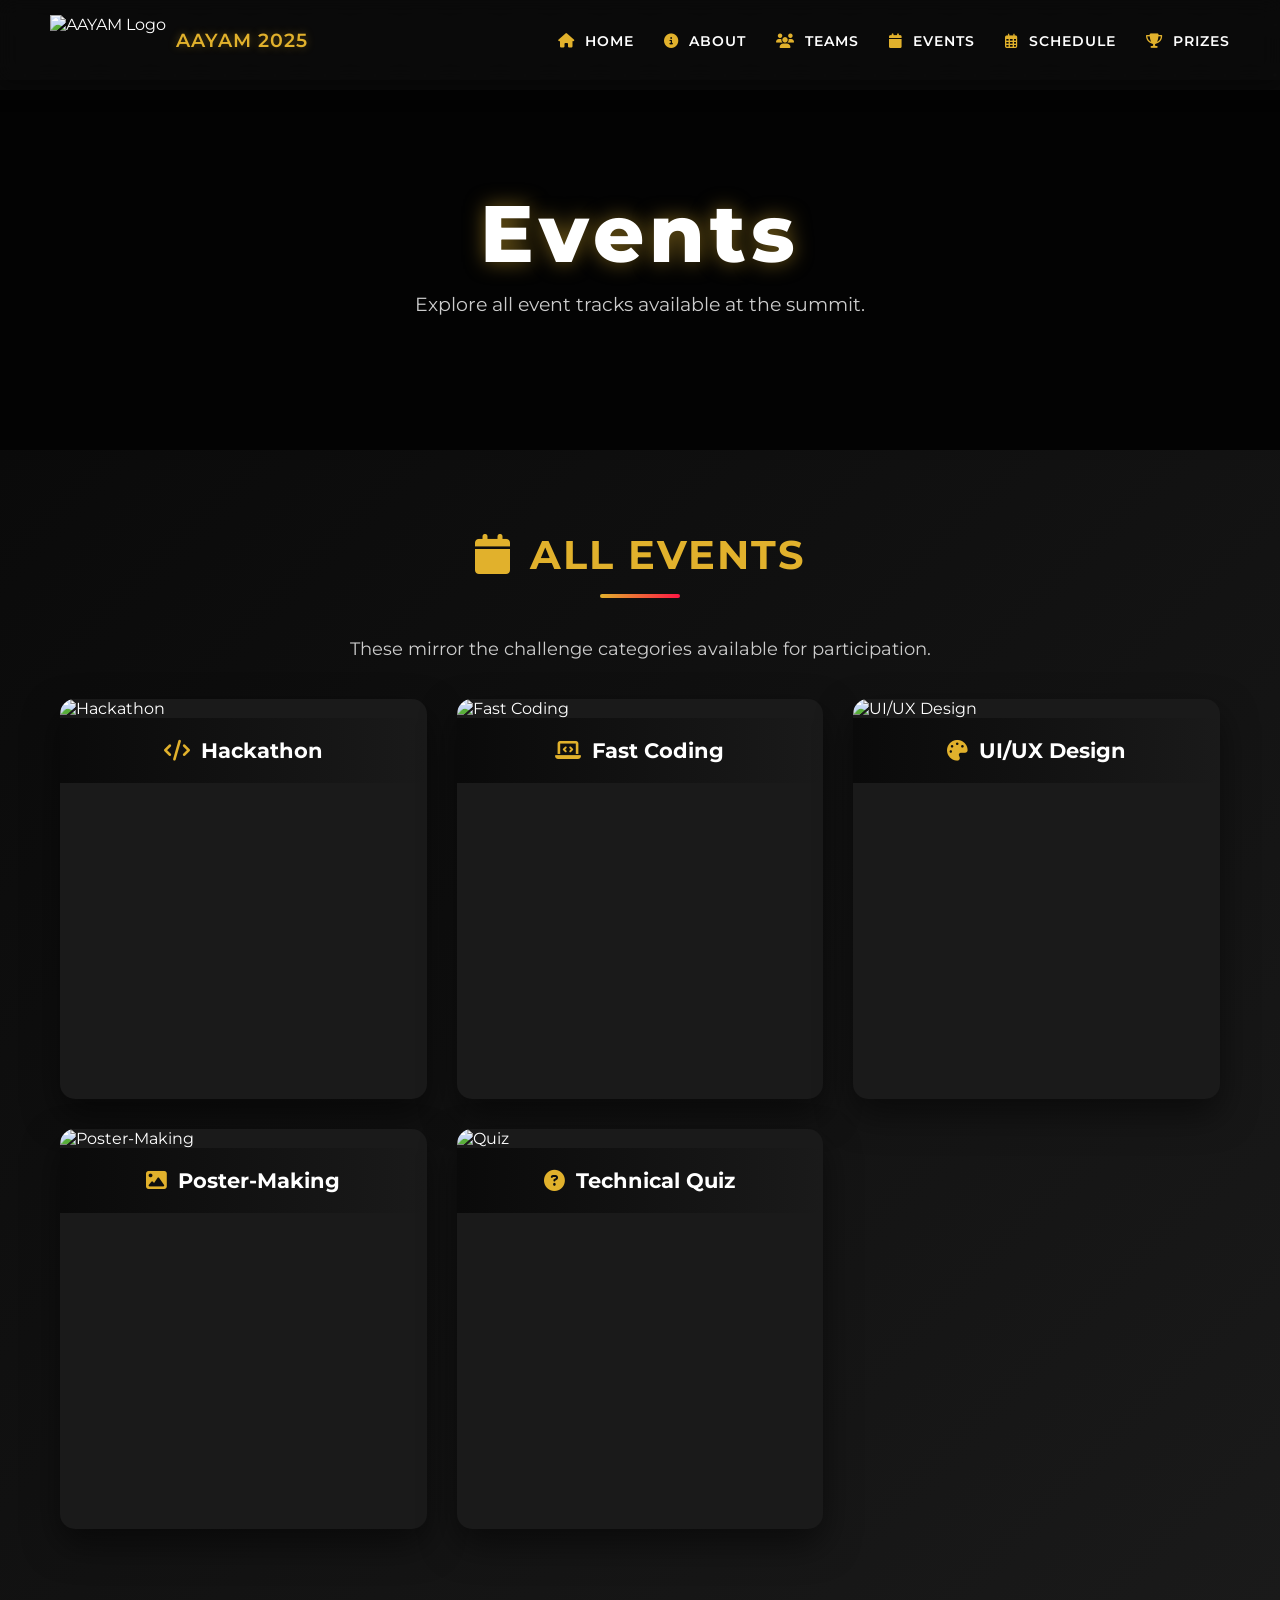
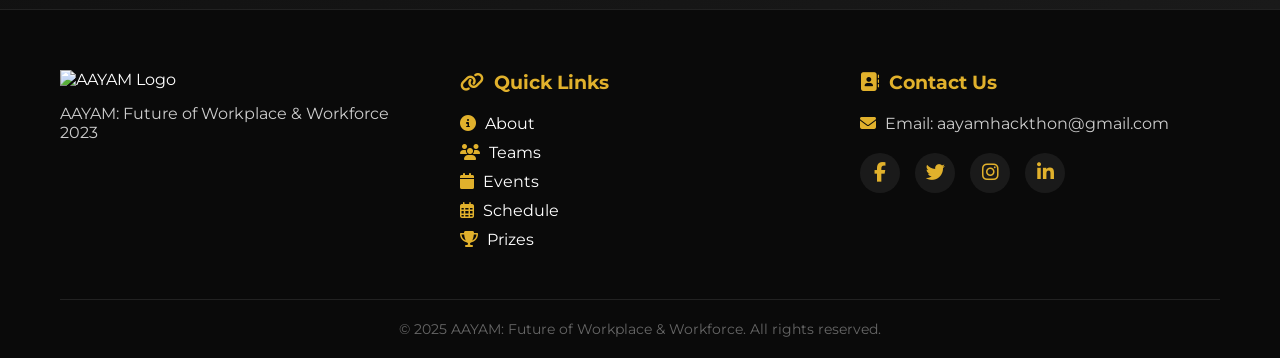
==== events.html @ 61ca7a8e "done" ====
<!DOCTYPE html>
<html lang="en">
<head>
    <meta charset="UTF-8">
    <meta name="viewport" content="width=device-width, initial-scale=1.0">
    <title>Events – AAYAM</title>
    <link rel="stylesheet" href="styles.css">
    <link href="https://fonts.googleapis.com/css2?family=Montserrat:wght@400;700&display=swap" rel="stylesheet">
    <link rel="stylesheet" href="https://cdnjs.cloudflare.com/ajax/libs/font-awesome/6.4.0/css/all.min.css">
    <link rel="icon" type="image/png" href="https://ik.imagekit.io/prem2727/Logo_for_AAYAM_2025_Event-removebg-preview%20(1).png?updatedAt=1755794560221">
</head>
  <body>
    <div class="stars"></div>
    <div class="twinkling"></div>

    <header>
        <div class="logo">
            <img src="https://ik.imagekit.io/prem2727/Logo_for_AAYAM_2025_Event-removebg-preview%20(1).png?updatedAt=1755794560221" alt="AAYAM Logo">
            <span class="logo-text">AAYAM 2025</span>
        </div>
        <button class="nav-toggle" aria-label="Toggle navigation" aria-expanded="false"><i class="fas fa-bars"></i></button>
        <nav>
            <ul>
                <li><a href="index.html"><i class="fas fa-home"></i> Home</a></li>
                <li><a href="index.html#about"><i class="fas fa-info-circle"></i> About</a></li>
                <li><a href="index.html#teams"><i class="fas fa-users"></i> Teams</a></li>
                <li><a href="events.html"><i class="fas fa-calendar"></i> Events</a></li>
                <li><a href="index.html#schedule"><i class="far fa-calendar-alt"></i> Schedule</a></li>
                <li><a href="index.html#prizes"><i class="fas fa-trophy"></i> Prizes</a></li>
                
            </ul>
        </nav>
    </header>

    <section class="hero" style="height: 40vh; margin-top: 90px;">
        <div class="hero-content">
            <h1>Events</h1>
            <p>Explore all event tracks available at the summit.</p>
        </div>
    </section>

    <section class="events">
        <div class="container">
            <h2><i class="fas fa-calendar"></i> All Events</h2>
            <p class="section-desc">These mirror the challenge categories available for participation.</p>
            <div class="team-cards">
                <div class="team-card">
                    <div class="card-inner">
                        <div class="card-front">
                            <img src="https://ik.imagekit.io/prem2727/hackthon.jpeg?updatedAt=1755790237910" alt="Hackathon">
                            <h3><i class="fas fa-code"></i> Hackathon</h3>
                        </div>
                        <div class="card-back">
                            <h3><i class="fas fa-code"></i> Hackathon</h3>
                            <p>Collaborate in teams to build innovative solutions for workplace challenges.</p>
                            <p><strong>Focus:</strong> Problem Solving, Teamwork, Innovation</p>
                            <a href="hackathon.html" class="card-btn" target="_blank" rel="noopener"><i class="fas fa-arrow-right"></i> View Details</a>
                        </div>
                    </div>
                </div>
                <div class="team-card">
                    <div class="card-inner">
                        <div class="card-front">
                            <img src="https://ik.imagekit.io/prem2727/fastcoding.jpeg?updatedAt=1755790237950" alt="Fast Coding">
                            <h3><i class="fas fa-laptop-code"></i> Fast Coding</h3>
                        </div>
                        <div class="card-back">
                            <h3><i class="fas fa-laptop-code"></i> Fast Coding</h3>
                            <p>Test your coding speed and efficiency in timed programming challenges.</p>
                            <p><strong>Focus:</strong> Speed Programming, Efficiency, Problem Solving</p>
                            <a href="fast-coding.html" class="card-btn" target="_blank" rel="noopener"><i class="fas fa-arrow-right"></i> View Details</a>
                        </div>
                    </div>
                </div>
                <div class="team-card">
                    <div class="card-inner">
                        <div class="card-front">
                            <img src="https://ik.imagekit.io/prem2727/uiux.jpeg?updatedAt=1755790237814" alt="UI/UX Design">
                            <h3><i class="fas fa-palette"></i> UI/UX Design</h3>
                        </div>
                        <div class="card-back">
                            <h3><i class="fas fa-palette"></i> UI/UX Design</h3>
                            <p>Create intuitive and engaging user interfaces and experiences for modern applications.</p>
                            <p><strong>Focus:</strong> User Experience, Interface Design, Accessibility</p>
                            <a href="ui-ux-design.html" class="card-btn" target="_blank" rel="noopener"><i class="fas fa-arrow-right"></i> View Details</a>
                        </div>
                    </div>
                </div>
                <div class="team-card">
                    <div class="card-inner">
                        <div class="card-front">
                            <img src="https://ik.imagekit.io/prem2727/poster.jpeg?updatedAt=1755790237946" alt="Poster-Making">
                            <h3><i class="fas fa-image"></i> Poster-Making</h3>
                        </div>
                        <div class="card-back">
                            <h3><i class="fas fa-image"></i> Poster-Making</h3>
                            <p>Design compelling visual posters that communicate ideas effectively.</p>
                            <p><strong>Focus:</strong> Visual Design, Communication, Creativity</p>
                            <a href="poster-making.html" class="card-btn" target="_blank" rel="noopener"><i class="fas fa-arrow-right"></i> View Details</a>
                        </div>
                    </div>
                </div>
                <div class="team-card">
                    <div class="card-inner">
                        <div class="card-front">
                            <img src="https://ik.imagekit.io/prem2727/tq.jpeg?updatedAt=1755790237934" alt="Quiz">
                            <h3><i class="fas fa-question-circle"></i> Technical Quiz</h3>
                        </div>
                        <div class="card-back">
                            <h3><i class="fas fa-question-circle"></i> Technical Quiz</h3>
                            <p>Test your knowledge about technology, workplace trends, and innovation.</p>
                            <p><strong>Focus:</strong> Knowledge Testing, Quick Thinking, Competition</p>
                            <a href="tech-quiz.html" class="card-btn" target="_blank" rel="noopener"><i class="fas fa-arrow-right"></i> View Details</a>
                        </div>
                    </div>
                </div>
            </div>
        </div>
    </section>

    <footer>
        <div class="container">
            <div class="footer-content">
                <div class="footer-logo">
                    <img src="https://ik.imagekit.io/prem2727/Gemini_Generated_Image_fqovq0fqovq0fqov.png?updatedAt=1755537697937" alt="AAYAM Logo">
                    <p>AAYAM: Future of Workplace & Workforce 2023</p>
                </div>
                <div class="footer-links">
                    <h3><i class="fas fa-link"></i> Quick Links</h3>
                    <ul>
                        <li><a href="index.html#about"><i class="fas fa-info-circle"></i> About</a></li>
                        <li><a href="index.html#teams"><i class="fas fa-users"></i> Teams</a></li>
                        <li><a href="events.html"><i class="fas fa-calendar"></i> Events</a></li>
                        <li><a href="index.html#schedule"><i class="far fa-calendar-alt"></i> Schedule</a></li>
                        <li><a href="index.html#prizes"><i class="fas fa-trophy"></i> Prizes</a></li>
                        
                    </ul>
                </div>
                <div class="footer-contact">
                    <h3><i class="fas fa-address-book"></i> Contact Us</h3>
                    <p><i class="fas fa-envelope"></i> Email: aayamhackthon@gmail.com</p>
                    
                    <div class="social-icons">
                        <a href="#" class="social-icon"><i class="fab fa-facebook-f"></i></a>
                        <a href="#" class="social-icon"><i class="fab fa-twitter"></i></a>
                        <a href="#" class="social-icon"><i class="fab fa-instagram"></i></a>
                        <a href="#" class="social-icon"><i class="fab fa-linkedin-in"></i></a>
                    </div>
                </div>
            </div>
            <div class="footer-bottom">
                <p>&copy; 2025 AAYAM: Future of Workplace & Workforce. All rights reserved.</p>
            </div>
        </div>
    </footer>

    <script src="script.js"></script>
</body>
</html>
---- styles.css ----
/* Global Styles */
* {
    margin: 0;
    padding: 0;
    box-sizing: border-box;
}

body {
    font-family: 'Montserrat', sans-serif;
    color: #fff;
    background-color: #0a0a0a;
    overflow-x: hidden;
}

.container {
    max-width: 1200px;
    margin: 0 auto;
    padding: 0 20px;
}

a {
    text-decoration: none;
    color: #fff;
    transition: all 0.3s ease;
}

ul {
    list-style: none;
}

img {
    max-width: 100%;
}

section {
    padding: 80px 0;
}

h2 {
    font-size: 2.5rem;
    text-align: center;
    margin-bottom: 40px;
    color: #e1b12c;
    text-transform: uppercase;
    letter-spacing: 2px;
    position: relative;
}

h2:after {
    content: '';
    display: block;
    width: 80px;
    height: 4px;
    background: linear-gradient(90deg, #e1b12c, #ff1744);
    margin: 15px auto 0;
    border-radius: 2px;
}

.section-desc {
    text-align: center;
    max-width: 800px;
    margin: 0 auto 40px;
    font-size: 1.1rem;
    color: #ccc;
}

/* Space Background */
.stars, .twinkling {
    position: fixed;
    top: 0;
    left: 0;
    width: 100%;
    height: 100%;
    display: block;
}

.stars {
    background: #0a0a0a url('https://ik.imagekit.io/prem2727/stars.jpg?updatedAt=1755526244674') repeat top center;
    z-index: -2;
}

.twinkling {
    position: absolute;
    top: 0;
    left: 0;
    width: 100%;
    height: 100%;
    z-index: -1;
    background: transparent;
    overflow: hidden;
}

.twinkling:after {
    content: '';
    position: absolute;
    top: 0;
    left: 0;
    width: 100%;
    height: 100%;
    background-image: radial-gradient(white, rgba(255,255,255,.2) 2px, transparent 5px);
    background-size: 50px 50px;
    animation: move-twink-back 200s linear infinite;
    opacity: 0.3;
}

@keyframes move-twink-back {
    from {background-position: 0 0;}
    to {background-position: 10000px 5000px;}
}

/* Header */
header {
    position: fixed;
    top: 0;
    left: 0;
    width: 100%;
    padding: 20px 0;
    z-index: 1000;
    background: rgba(10, 10, 10, 0.9);
    backdrop-filter: blur(10px);
    box-shadow: 0 2px 20px rgba(0, 0, 0, 0.5);
    display: flex;
    justify-content: space-between;
    align-items: center;
    padding: 15px 50px;
}

/* Icon styling */
i.fas, i.far, i.fab {
    margin-right: 5px;
    color: #e1b12c;
}

.logo {
    display: flex;
    align-items: center;
}

.logo img {
    height: 50px;
}

.logo-text {
    font-size: 1.2rem;
    font-weight: 600;
    color: #e1b12c;
    text-transform: uppercase;
    letter-spacing: 1px;
    text-shadow: 0 0 8px rgba(225, 177, 44, 0.4);
    margin-left: 10px;
}

nav ul {
    display: flex;
}

nav ul li {
    margin-left: 30px;
}

/* Mobile nav toggle */
.nav-toggle {
    display: none;
    background: none;
    border: none;
    color: #e1b12c;
    font-size: 1.6rem;
    cursor: pointer;
}

nav ul li a {
    font-weight: 600;
    font-size: 0.9rem;
    text-transform: uppercase;
    letter-spacing: 1px;
    padding: 8px 0;
    position: relative;
}

nav ul li a:before {
    content: '';
    position: absolute;
    bottom: 0;
    left: 0;
    width: 0;
    height: 2px;
    background: linear-gradient(90deg, #e1b12c, #ff1744);
    transition: width 0.3s ease;
}

nav ul li a:hover:before {
    width: 100%;
}

.register-btn {
    background: linear-gradient(90deg, #e1b12c, #ff1744);
    padding: 10px 20px !important;
    border-radius: 30px;
    box-shadow: 0 5px 15px rgba(225, 177, 44, 0.3);
}

.register-btn:hover {
    transform: translateY(-3px);
    box-shadow: 0 8px 20px rgba(225, 177, 44, 0.4);
}

.register-btn:before {
    display: none;
}

/* Hero Section */
.hero {
    height: 100vh;
    display: flex;
    align-items: center;
    justify-content: center;
    text-align: center;
    position: relative;
    overflow: hidden;
    background: url('https://ik.imagekit.io/prem2727/stars.jpg?updatedAt=1755526244674') no-repeat center center/cover;
    background-color: #0a0a0a; /* Fallback color if image fails to load */
}

.hero:before {
    content: '';
    position: absolute;
    top: 0;
    left: 0;
    width: 100%;
    height: 100%;
    background: rgba(0, 0, 0, 0.7);
}

.hero-content {
    position: relative;
    z-index: 1;
    max-width: 800px;
    padding: 0 20px;
}

.hero h1 {
    font-size: 5rem;
    font-weight: 800;
    letter-spacing: 5px;
    margin-bottom: 10px;
    text-shadow: 0 0 20px rgba(225, 177, 44, 0.5);
}

.hero h1 span {
    color: #e1b12c;
}

.hero h2 {
    font-size: 2rem;
    margin-bottom: 30px;
    color: #fff;
    letter-spacing: 10px;
}

.hero h2:after {
    display: none;
}

.hero p {
    font-size: 1.2rem;
    margin-bottom: 40px;
    color: #ccc;
}

/* Hero animations */
.hero .hero-content > * {
    opacity: 0;
    will-change: transform, opacity;
}

.hero .hero-content h1 {
    animation: fadeInDown 0.9s ease-out 0s forwards;
}

.hero .hero-content h2 {
    animation: fadeInUp 0.9s ease-out 0.2s forwards;
}

.hero .hero-content p {
    animation: fadeInUp 0.9s ease-out 0.4s forwards;
}

.hero .cta-button {
    animation: popIn 0.8s ease-out 0.6s both;
}

@keyframes fadeInDown {
    from { transform: translateY(-20px); opacity: 0; }
    to { transform: translateY(0); opacity: 1; }
}

@keyframes fadeInUp {
    from { transform: translateY(20px); opacity: 0; }
    to { transform: translateY(0); opacity: 1; }
}

@keyframes popIn {
    0% { transform: scale(0.95); opacity: 0; }
    60% { transform: scale(1.02); opacity: 1; }
    100% { transform: scale(1); }
}

/* Shimmer effect for highlighted text in hero title */
.hero h1 span {
    background: linear-gradient(90deg, #e1b12c, #ff1744, #e1b12c);
    -webkit-background-clip: text;
    background-clip: text;
    color: transparent;
    background-size: 200% auto;
    animation: shimmer 3s linear infinite;
}

@keyframes shimmer {
    0% { background-position: 0% 50%; }
    100% { background-position: 200% 50%; }
}

.cta-button {
    display: inline-block;
    background: linear-gradient(90deg, #e1b12c, #ff1744);
    color: #fff;
    padding: 15px 40px;
    border-radius: 50px;
    font-size: 1.1rem;
    font-weight: 600;
    text-transform: uppercase;
    letter-spacing: 2px;
    box-shadow: 0 10px 30px rgba(225, 177, 44, 0.3);
    transition: all 0.3s ease;
}

/* Ensure hero CTA is visible even if other elements animate */
.hero .hero-content .cta-button { opacity: 1 !important; }

.cta-button:hover {
    transform: translateY(-5px);
    box-shadow: 0 15px 40px rgba(225, 177, 44, 0.4);
}

/* About Section */
.about {
    background: linear-gradient(135deg, #0a0a0a 0%, #1a1a1a 100%);
}

.about-content {
    display: flex;
    align-items: center;
    gap: 50px;
}

.about-text {
    flex: 1;
}

.about-text p {
    margin-bottom: 20px;
    line-height: 1.8;
    color: #ccc;
    font-size: 1.1rem;
}

.about-image {
    flex: 1;
    border-radius: 10px;
    overflow: hidden;
    box-shadow: 0 20px 40px rgba(0, 0, 0, 0.4);
    transform: perspective(1000px) rotateY(-5deg);
    transition: all 0.5s ease;
}

.about-image:hover {
    transform: perspective(1000px) rotateY(0);
}

/* Teams Section */
.teams {
    background: url('') fixed center/cover;
    position: relative;
}

.events {
    background: linear-gradient(135deg, #0a0a0a 0%, #1a1a1a 100%);
}

.teams:before {
    content: '';
    position: absolute;
    top: 0;
    left: 0;
    width: 100%;
    height: 100%;
    background: rgba(0, 0, 0, 0.8);
}

.teams .container {
    position: relative;
    z-index: 1;
}

.team-cards {
    display: grid;
    grid-template-columns: repeat(auto-fill, minmax(300px, 1fr));
    gap: 30px;
}

.team-card {
    perspective: 1500px;
    height: 400px;
}

.card-inner {
    position: relative;
    width: 100%;
    height: 100%;
    transition: transform 0.8s;
    transform-style: preserve-3d;
}

.team-card:hover .card-inner {
    transform: rotateY(180deg);
}

.card-front, .card-back {
    position: absolute;
    width: 100%;
    height: 100%;
    backface-visibility: hidden;
    border-radius: 15px;
    overflow: hidden;
    box-shadow: 0 15px 35px rgba(0, 0, 0, 0.5);
}

.card-front {
    background: #1a1a1a;
}

.card-front img {
    width: 100%;
    height: 80%;
    object-fit: cover;
}

.card-front h3 {
    padding: 20px;
    text-align: center;
    font-size: 1.3rem;
    background: linear-gradient(90deg, #0a0a0a, #1a1a1a);
}

.card-back {
    background: linear-gradient(135deg, #1a1a1a, #0a0a0a);
    transform: rotateY(180deg);
    padding: 30px;
    display: flex;
    flex-direction: column;
    justify-content: center;
}

/* Tap-to-flip support */
.card-inner.is-flipped {
    transform: rotateY(180deg);
}

.card-back h3 {
    font-size: 1.5rem;
    margin-bottom: 20px;
    color: #e1b12c;
}

.card-back p {
    margin-bottom: 15px;
    line-height: 1.6;
}

.card-back p strong {
    color: #e1b12c;
}

/* Schedule Section */
.schedule {
    background: linear-gradient(135deg, #0a0a0a 0%, #1a1a1a 100%);
}

.timeline {
    position: relative;
    max-width: 800px;
    margin: 0 auto;
}

.timeline:before {
    content: '';
    position: absolute;
    top: 0;
    left: 50%;
    transform: translateX(-50%);
    width: 4px;
    height: 100%;
    background: linear-gradient(to bottom, #e1b12c, #ff1744);
    border-radius: 2px;
}

.timeline-item {
    position: relative;
    margin-bottom: 50px;
}

.timeline-dot {
    position: absolute;
    left: 50%;
    top: 0;
    transform: translateX(-50%);
    width: 20px;
    height: 20px;
    border-radius: 50%;
    background: #e1b12c;
    box-shadow: 0 0 10px rgba(225, 177, 44, 0.5);
    z-index: 1;
}

.timeline-content {
    background: rgba(26, 26, 26, 0.8);
    border-radius: 10px;
    padding: 30px;
    width: calc(50% - 50px);
    box-shadow: 0 10px 30px rgba(0, 0, 0, 0.3);
    position: relative;
}

.timeline-item:nth-child(odd) .timeline-content {
    margin-left: auto;
}

.timeline-item:nth-child(even) .timeline-content:before {
    content: '';
    position: absolute;
    top: 20px;
    right: -15px;
    width: 0;
    height: 0;
    border-top: 15px solid transparent;
    border-bottom: 15px solid transparent;
    border-left: 15px solid rgba(26, 26, 26, 0.8);
}

.timeline-item:nth-child(odd) .timeline-content:before {
    content: '';
    position: absolute;
    top: 20px;
    left: -15px;
    width: 0;
    height: 0;
    border-top: 15px solid transparent;
    border-bottom: 15px solid transparent;
    border-right: 15px solid rgba(26, 26, 26, 0.8);
}

.timeline-content h3 {
    font-size: 1.5rem;
    margin-bottom: 20px;
    color: #e1b12c;
}

.timeline-content ul li {
    margin-bottom: 10px;
    display: flex;
    align-items: center;
}

.timeline-content ul li span {
    font-weight: 600;
    color: #e1b12c;
    margin-right: 10px;
    min-width: 80px;
}

/* Prizes Section */
.prizes {
    background: url('') fixed center/cover;
    position: relative;
}

.prizes:before {
    content: '';
    position: absolute;
    top: 0;
    left: 0;
    width: 100%;
    height: 100%;
    background: rgba(0, 0, 0, 0.8);
}

.prizes .container {
    position: relative;
    z-index: 1;
}

.prize-cards {
    display: flex;
    justify-content: center;
    gap: 30px;
    margin-bottom: 50px;
}

.prize-card {
    background: rgba(26, 26, 26, 0.8);
    border-radius: 15px;
    padding: 40px 30px;
    text-align: center;
    flex: 1;
    max-width: 300px;
    box-shadow: 0 15px 35px rgba(0, 0, 0, 0.3);
    transition: all 0.3s ease;
    position: relative;
    overflow: hidden;
    z-index: 1;
}

.prize-card::before {
    content: '';
    position: absolute;
    top: -50%;
    left: -50%;
    width: 200%;
    height: 200%;
    background: radial-gradient(circle, rgba(225, 177, 44, 0.1) 0%, transparent 70%);
    z-index: -1;
    opacity: 0;
    transition: opacity 0.5s ease;
}

.prize-card:hover::before {
    opacity: 1;
}

.prize-card:hover {
    transform: translateY(-10px);
    box-shadow: 0 20px 40px rgba(0, 0, 0, 0.4);
}

.prize-card.first {
    border: 2px solid #e1b12c;
}

.prize-card.second {
    border: 2px solid #a0a0a0;
}

.prize-card.third {
    border: 2px solid #cd7f32;
}

.prize-icon {
    font-size: 3rem;
    margin-bottom: 20px;
}

.prize-icon i {
    color: #e1b12c;
    text-shadow: 0 0 10px rgba(225, 177, 44, 0.5);
}

.prize-card h3 {
    font-size: 1.8rem;
    margin-bottom: 20px;
    color: #e1b12c;
}

.prize-card p {
    margin-bottom: 10px;
    font-size: 1.1rem;
}

.category-prizes {
    background: rgba(26, 26, 26, 0.8);
    border-radius: 15px;
    padding: 30px;
    max-width: 800px;
    margin: 0 auto;
    box-shadow: 0 15px 35px rgba(0, 0, 0, 0.3);
}

.category-prizes h3 {
    font-size: 1.5rem;
    margin-bottom: 20px;
    color: #e1b12c;
    text-align: center;
}

.category-prizes ul {
    display: grid;
    grid-template-columns: repeat(auto-fill, minmax(300px, 1fr));
    gap: 15px;
}

.category-prizes ul li {
    display: flex;
    align-items: center;
    justify-content: space-between;
    padding: 10px 15px;
    background: rgba(10, 10, 10, 0.5);
    border-radius: 8px;
}

.category-prizes ul li span {
    font-weight: 600;
    color: #e1b12c;
}

/* Register Section */
.register {
    background: linear-gradient(135deg, #0a0a0a 0%, #1a1a1a 100%);
}

.register-form {
    max-width: 600px;
    margin: 0 auto;
    background: rgba(26, 26, 26, 0.8);
    padding: 40px;
    border-radius: 15px;
    box-shadow: 0 15px 35px rgba(0, 0, 0, 0.3);
}

.form-group {
    margin-bottom: 20px;
    position: relative;
}

.form-icon {
    position: absolute;
    left: 15px;
    top: 50%;
    transform: translateY(-50%);
    color: #e1b12c;
    font-size: 1.2rem;
    z-index: 1;
}

.form-group textarea ~ .form-icon {
    top: 25px;
}

.form-group input,
.form-group select,
.form-group textarea {
    width: 100%;
    padding: 15px 15px 15px 45px;
    background: rgba(10, 10, 10, 0.5);
    border: 1px solid #333;
    border-radius: 8px;
    color: #fff;
    font-family: 'Montserrat', sans-serif;
    font-size: 1rem;
    transition: all 0.3s ease;
}

.form-group input:focus,
.form-group select:focus,
.form-group textarea:focus {
    outline: none;
    border-color: #e1b12c;
    box-shadow: 0 0 10px rgba(225, 177, 44, 0.3);
}

.form-group textarea {
    height: 120px;
    resize: none;
}

.submit-btn {
    display: block;
    width: 100%;
    padding: 15px;
    background: linear-gradient(90deg, #e1b12c, #ff1744);
    color: #fff;
    border: none;
    border-radius: 8px;
    font-size: 1.1rem;
    font-weight: 600;
    text-transform: uppercase;
    letter-spacing: 2px;
    cursor: pointer;
    transition: all 0.3s ease;
    box-shadow: 0 10px 20px rgba(225, 177, 44, 0.2);
    position: relative;
    overflow: hidden;
}

.submit-btn::before {
    content: '';
    position: absolute;
    top: 0;
    left: -100%;
    width: 100%;
    height: 100%;
    background: linear-gradient(90deg, transparent, rgba(255, 255, 255, 0.2), transparent);
    transition: left 0.7s ease;
}

.submit-btn:hover::before {
    left: 100%;
}

.submit-btn:hover {
    transform: translateY(-3px);
    box-shadow: 0 15px 30px rgba(225, 177, 44, 0.3);
}

/* Footer */
footer {
    background: #0a0a0a;
    padding: 60px 0 20px;
    border-top: 1px solid #222;
}

.footer-content {
    display: grid;
    grid-template-columns: repeat(auto-fit, minmax(250px, 1fr));
    gap: 40px;
    margin-bottom: 40px;
}

.footer-logo img {
    height: 50px;
    margin-bottom: 15px;
}

.footer-logo p {
    color: #ccc;
}

.footer-links h3,
.footer-contact h3 {
    font-size: 1.2rem;
    margin-bottom: 20px;
    color: #e1b12c;
}

.footer-links ul li {
    margin-bottom: 10px;
}

.footer-links ul li a:hover {
    color: #e1b12c;
}

.footer-contact p {
    margin-bottom: 10px;
    color: #ccc;
}

.social-icons {
    display: flex;
    gap: 15px;
    margin-top: 20px;
}

.social-icon {
    display: flex;
    align-items: center;
    justify-content: center;
    width: 40px;
    height: 40px;
    background: #1a1a1a;
    border-radius: 50%;
    transition: all 0.3s ease;
}

.social-icon i {
    font-size: 1.2rem;
    margin: 0;
}

.social-icon:hover {
    background: #e1b12c;
    color: #0a0a0a;
    transform: translateY(-3px);
}

.social-icon:hover i {
    color: #0a0a0a;
}

.footer-bottom {
    text-align: center;
    padding-top: 20px;
    border-top: 1px solid #222;
    color: #666;
    font-size: 0.9rem;
}

/* Responsive Styles */
@media (max-width: 1024px) {
    .hero h1 {
        font-size: 4rem;
    }
    
    .hero h2 {
        font-size: 1.8rem;
    }
    
    .about-content {
        flex-direction: column;
    }
    
    .prize-cards {
        flex-direction: column;
        align-items: center;
    }
    
    .prize-card {
        max-width: 100%;
    }
}

@media (max-width: 768px) {
    header {
        padding: 12px 20px;
        flex-direction: row;
    }
    .nav-toggle { display: block; }
    nav {
        position: absolute;
        top: 100%;
        left: 0;
        width: 100%;
        background: rgba(10,10,10,0.98);
        border-top: 1px solid rgba(255,255,255,0.05);
        transform: translateY(-10px);
        opacity: 0;
        visibility: hidden;
        transition: opacity .25s ease, transform .25s ease, visibility .25s ease;
    }
    nav.open {
        transform: translateY(0);
        opacity: 1;
        visibility: visible;
    }
    nav ul {
        flex-direction: column;
        justify-content: flex-start;
        padding: 12px 16px;
    }
    nav ul li { margin: 6px 0; }
    nav ul li a { display: block; padding: 10px 8px; }
    
    .hero h1 {
        font-size: 3rem;
    }
    
    .hero h2 {
        font-size: 1.5rem;
        letter-spacing: 5px;
    }
    
    .timeline:before {
        left: 30px;
    }
    
    .timeline-dot {
        left: 30px;
    }
    
    .timeline-content {
        width: calc(100% - 80px);
        margin-left: 80px !important;
    }
    
    .timeline-item:nth-child(odd) .timeline-content:before,
    .timeline-item:nth-child(even) .timeline-content:before {
        left: -15px;
        border-right: 15px solid rgba(26, 26, 26, 0.8);
        border-left: none;
    }
}

@media (max-width: 480px) {
    .hero h1 {
        font-size: 2.5rem;
    }
    
    .hero h2 {
        font-size: 1.2rem;
        letter-spacing: 3px;
    }
    
    .cta-button {
        padding: 12px 30px;
        font-size: 1rem;
    }
    
    h2 {
        font-size: 2rem;
    }
    
    .register-form {
        padding: 20px;
    }
    .team-card { height: 340px; }
}
.card-btn {
            display: inline-block;
            margin-top: 15px;
            padding: 8px 15px;
            background-color: #007bff;
            color: white;
            border-radius: 5px;
            text-decoration: none;
            font-weight: 500;
            transition: all 0.3s ease;
        }
        
        .card-btn:hover {
            background-color: #0056b3;
            transform: translateY(-2px);
            box-shadow: 0 4px 8px rgba(0,0,0,0.1);
        }

/* Apply Button */
.apply-button {
    display: inline-block;
    padding: 18px 36px;
    font-size: 1.2rem;
    font-weight: 700;
    text-transform: uppercase;
    letter-spacing: 2px;
    color: #fff;
    background: linear-gradient(90deg, #e1b12c, #ff1744);
    border-radius: 50px;
    box-shadow: 0 12px 30px rgba(225, 177, 44, 0.35);
    transition: transform 0.25s ease, box-shadow 0.25s ease, opacity 0.25s ease;
}

.apply-button:hover {
    transform: translateY(-4px);
    box-shadow: 0 18px 40px rgba(225, 177, 44, 0.45);
    opacity: 0.95;
}

/* Back Button */
.back-button {
    display: inline-block;
    padding: 14px 28px;
    font-size: 1.05rem;
    font-weight: 700;
    text-transform: uppercase;
    letter-spacing: 1px;
    color: #fff;
    background: transparent;
    border: 2px solid #e1b12c;
    border-radius: 50px;
    margin-right: 12px;
    transition: transform 0.25s ease, box-shadow 0.25s ease, opacity 0.25s ease;
}

.back-button:hover {
    transform: translateY(-3px);
    box-shadow: 0 10px 25px rgba(225, 177, 44, 0.25);
}

.terms {
    max-width: 100%;
    margin: 30px auto 0;
    background: rgba(26, 26, 26, 0.8);
    padding: 30px;
    border-radius: 12px;
    box-shadow: 0 15px 35px rgba(0, 0, 0, 0.3);
}

.terms h3 {
    color: #e1b12c;
    margin-bottom: 15px;
}

.terms ul {
    list-style: disc;
    margin-left: 20px;
}

.terms ul li {
    margin-bottom: 10px;
    color: #ddd;
}
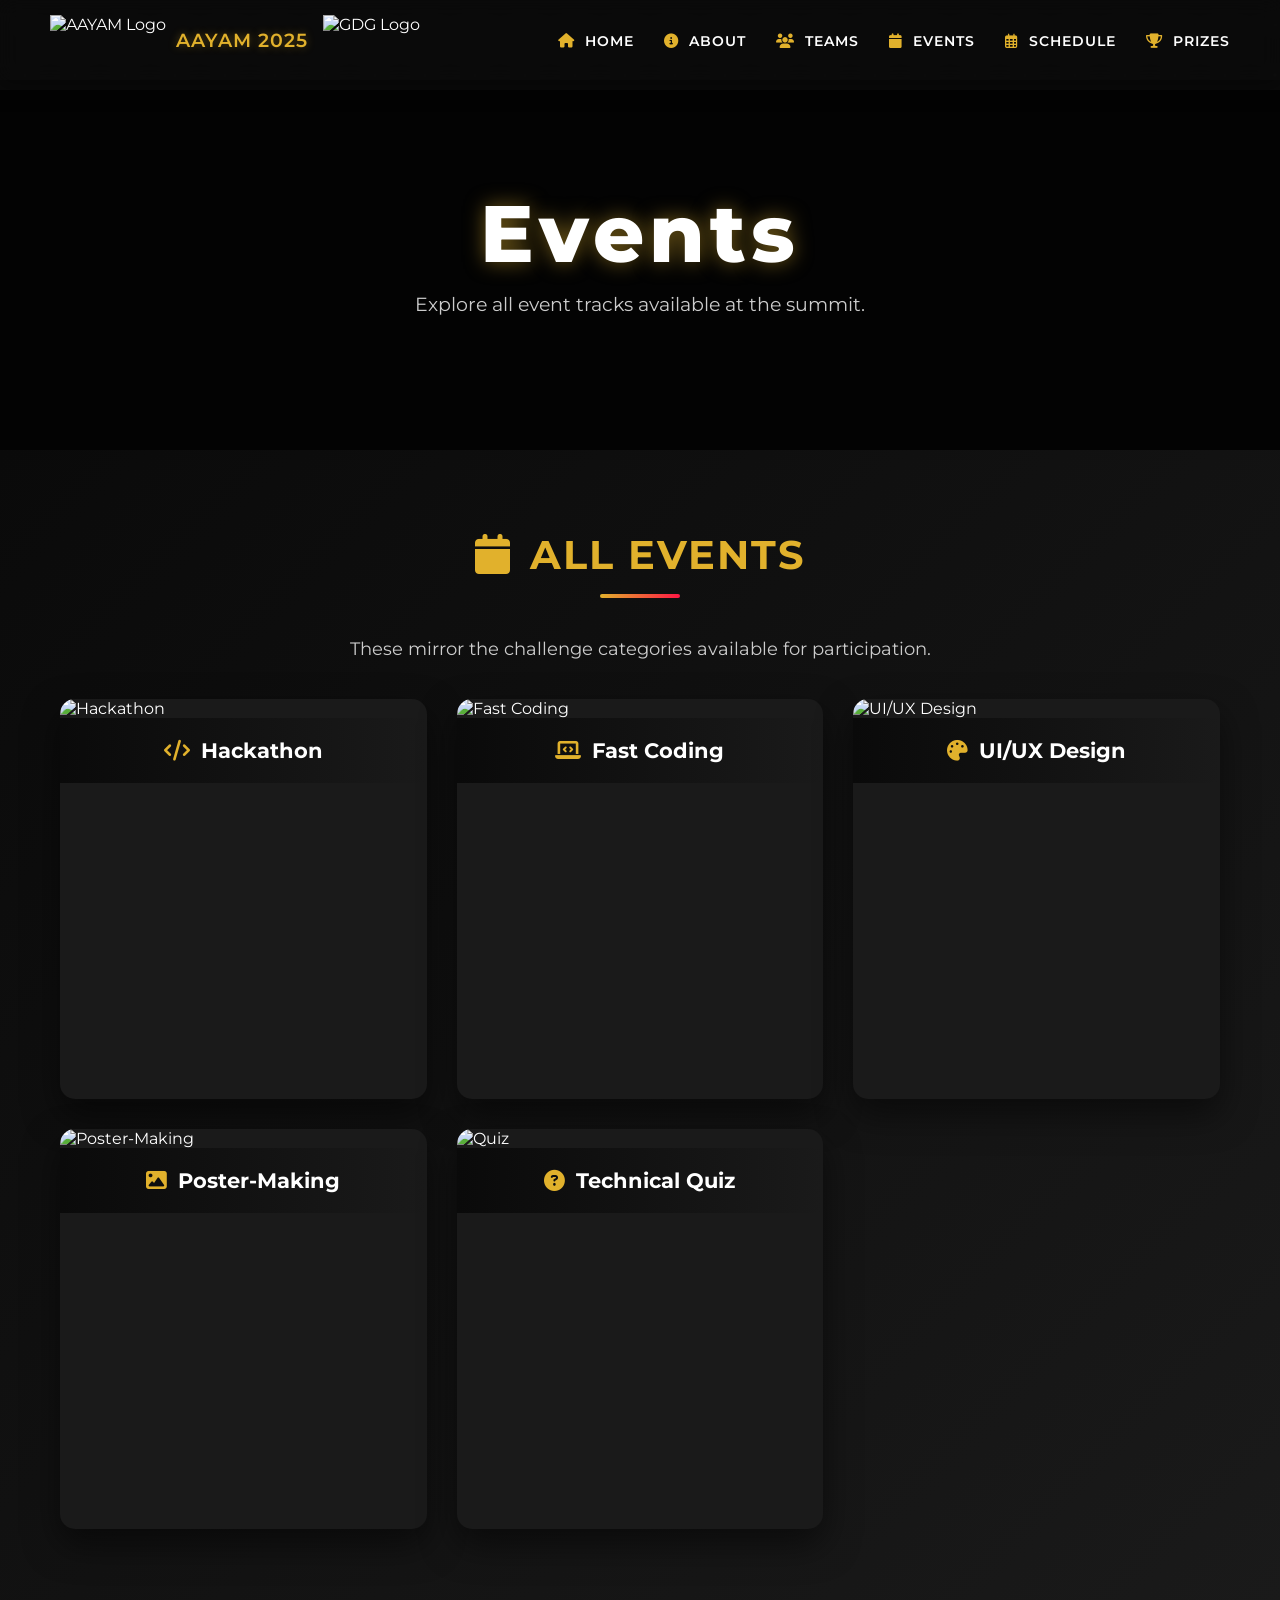
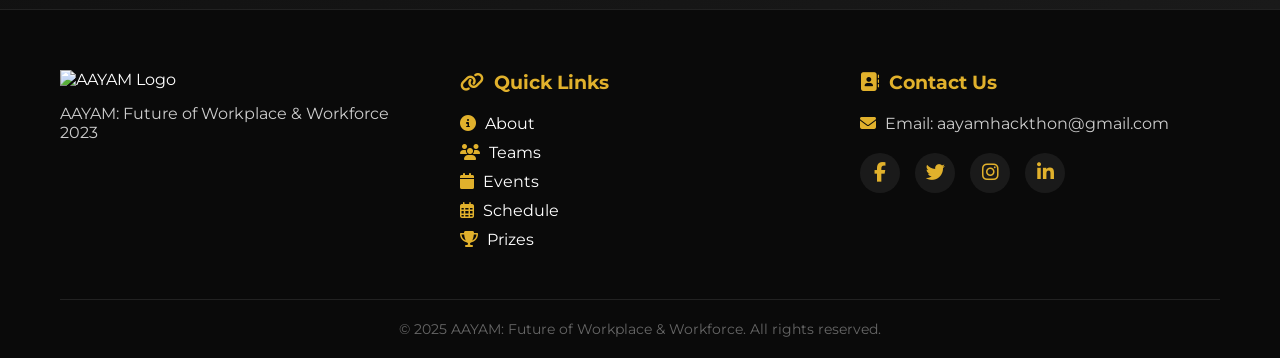
==== commit 0fbdae9d: "add new" ====
--- a/events.html
+++ b/events.html
@@ -17,6 +17,7 @@
         <div class="logo">
             <img src="https://ik.imagekit.io/prem2727/Logo_for_AAYAM_2025_Event-removebg-preview%20(1).png?updatedAt=1755794560221" alt="AAYAM Logo">
             <span class="logo-text">AAYAM 2025</span>
+            <img src="https://ik.imagekit.io/prem2727/logo_gdg-removebg-preview.png?updatedAt=1756225632023" alt="GDG Logo" style="height: 50px; margin-left: 15px;">
         </div>
         <button class="nav-toggle" aria-label="Toggle navigation" aria-expanded="false"><i class="fas fa-bars"></i></button>
         <nav>
@@ -122,7 +123,7 @@
         <div class="container">
             <div class="footer-content">
                 <div class="footer-logo">
-                    <img src="https://ik.imagekit.io/prem2727/Gemini_Generated_Image_fqovq0fqovq0fqov.png?updatedAt=1755537697937" alt="AAYAM Logo">
+                    <img src="https://ik.imagekit.io/prem2727/Logo_for_AAYAM_2025_Event-removebg-preview%20(1).png?updatedAt=1755794560221" alt="AAYAM Logo">
                     <p>AAYAM: Future of Workplace & Workforce 2023</p>
                 </div>
                 <div class="footer-links">
@@ -158,4 +159,3 @@
 </body>
 </html>
 
-
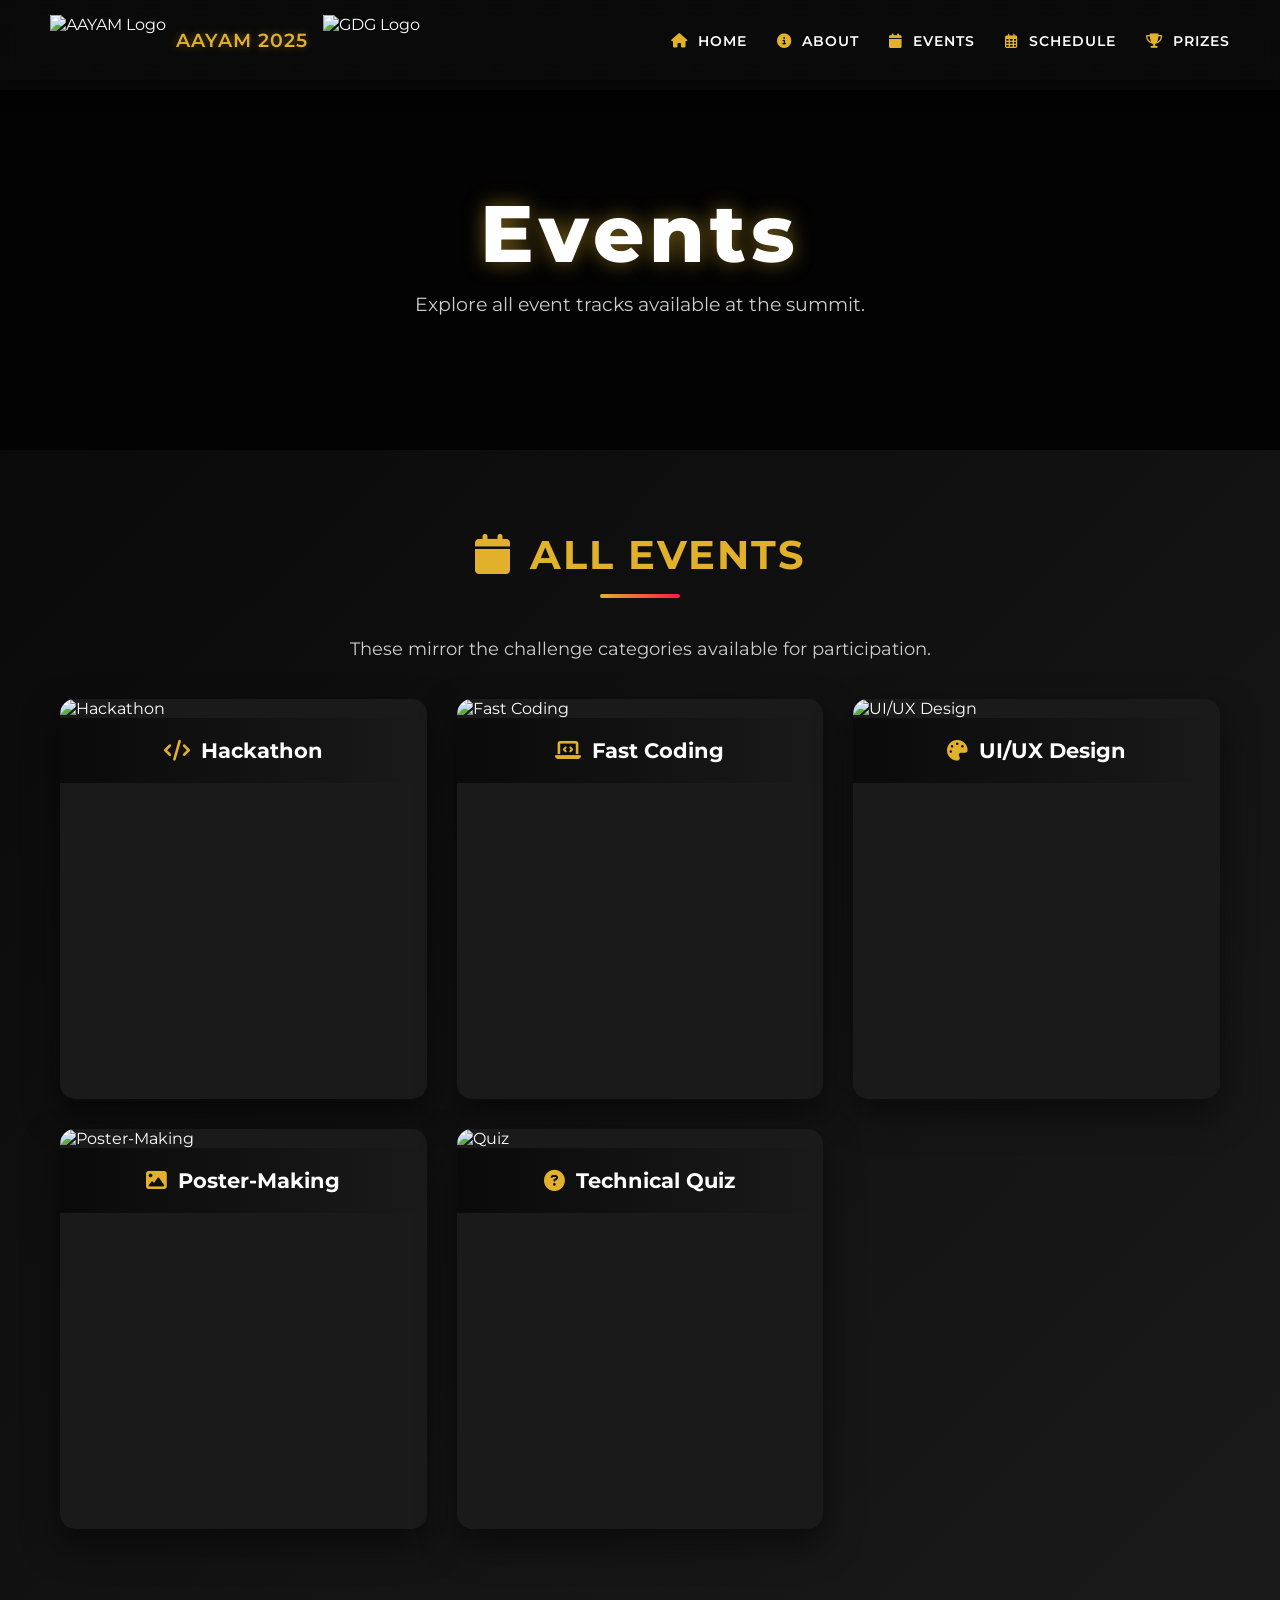
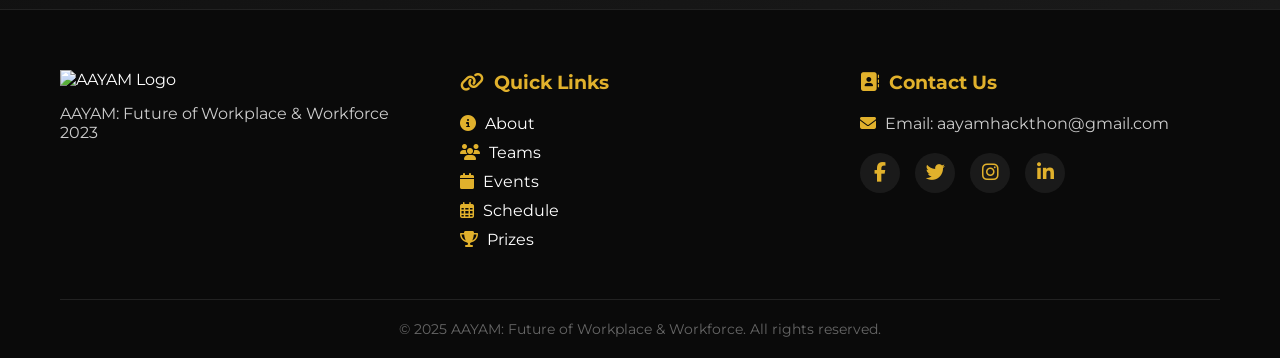
==== commit 7ce79ae2: "done" ====
--- a/events.html
+++ b/events.html
@@ -24,7 +24,7 @@
             <ul>
                 <li><a href="index.html"><i class="fas fa-home"></i> Home</a></li>
                 <li><a href="index.html#about"><i class="fas fa-info-circle"></i> About</a></li>
-                <li><a href="index.html#teams"><i class="fas fa-users"></i> Teams</a></li>
+                
                 <li><a href="events.html"><i class="fas fa-calendar"></i> Events</a></li>
                 <li><a href="index.html#schedule"><i class="far fa-calendar-alt"></i> Schedule</a></li>
                 <li><a href="index.html#prizes"><i class="fas fa-trophy"></i> Prizes</a></li>
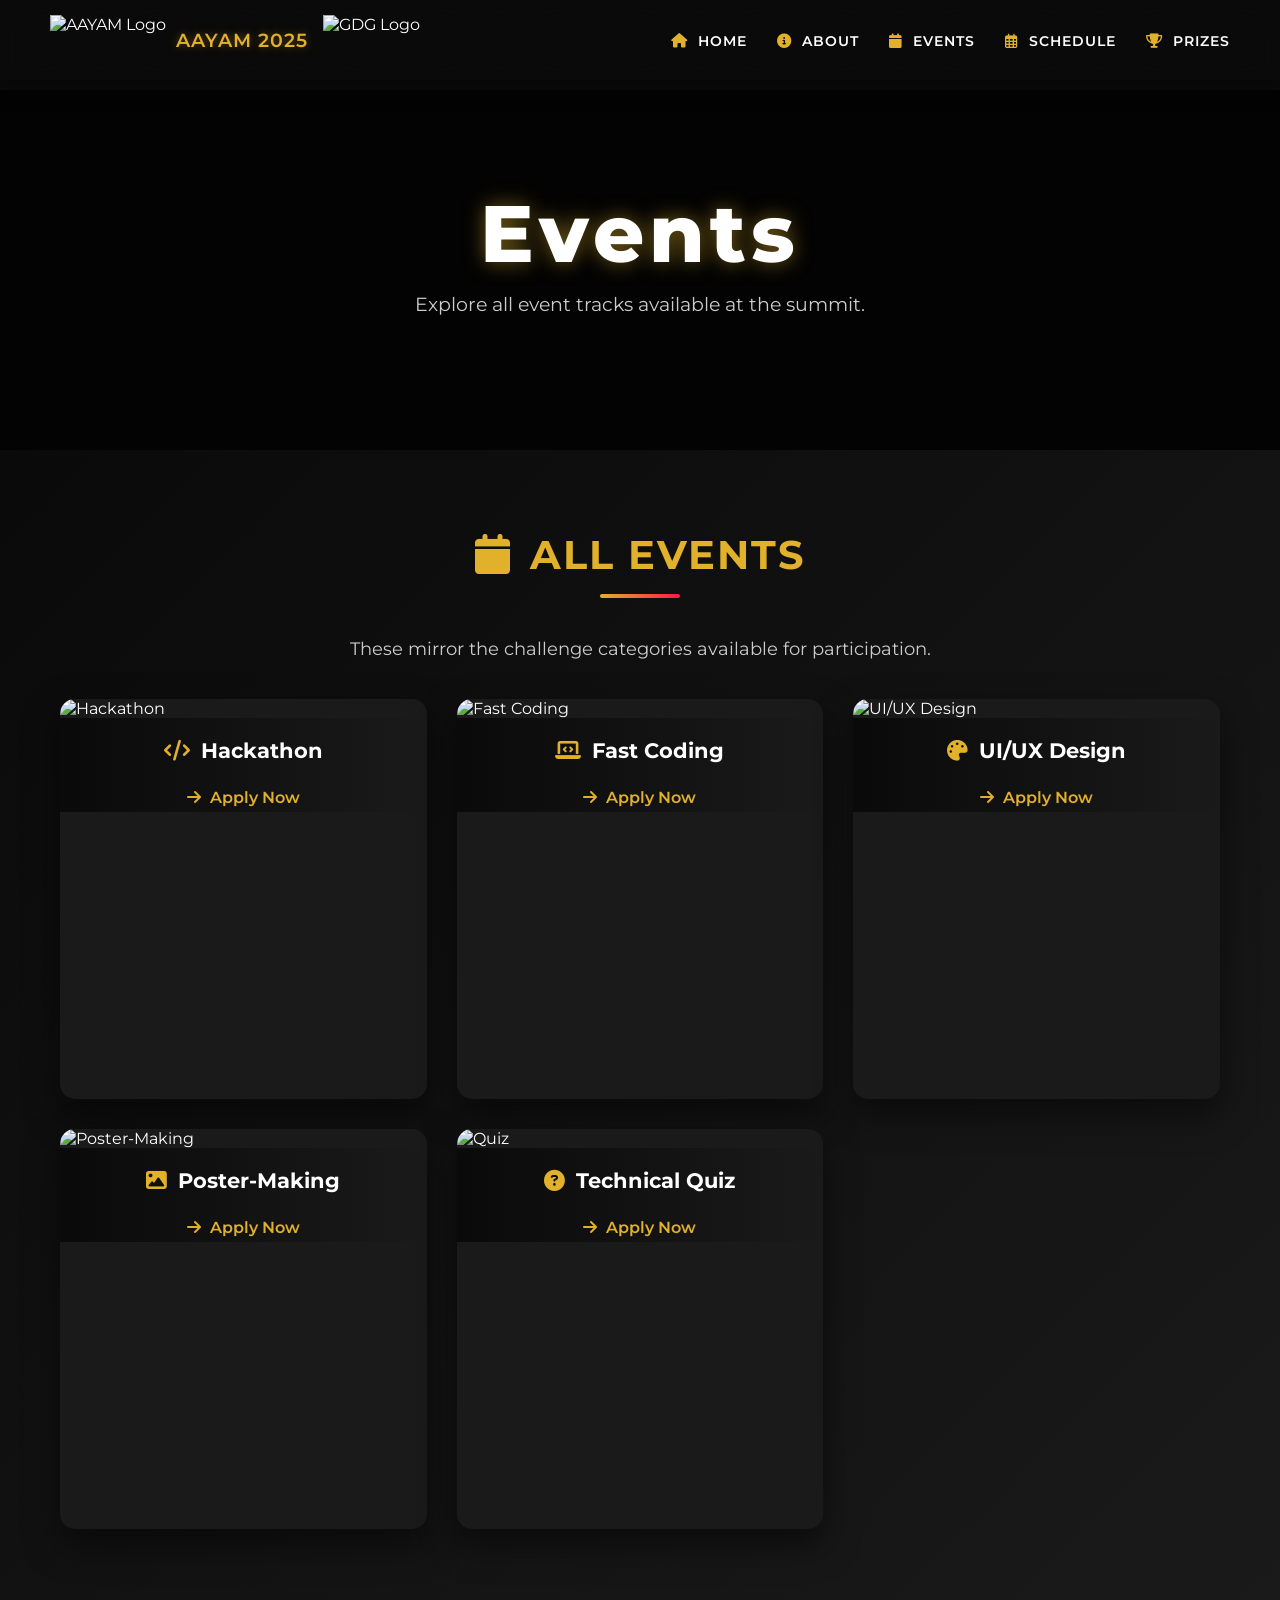
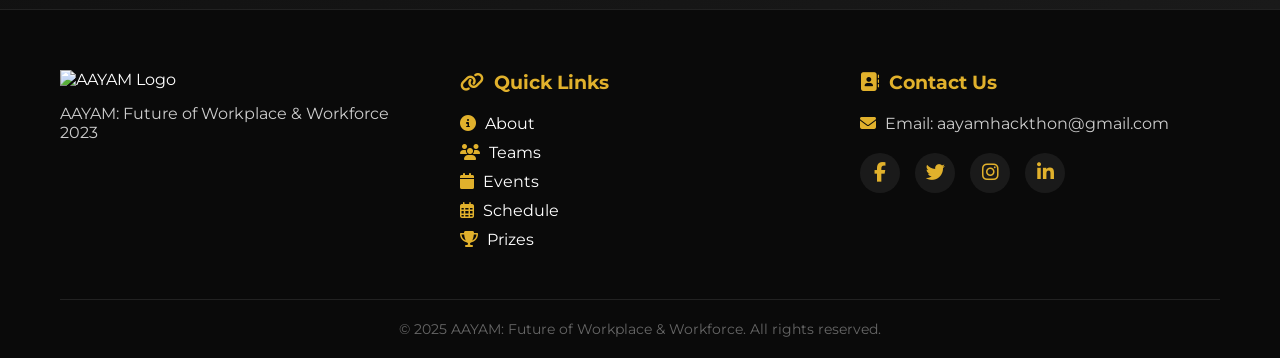
==== commit efa9aa4f: "impro 1" ====
--- a/events.html
+++ b/events.html
@@ -50,6 +50,7 @@
                         <div class="card-front">
                             <img src="https://ik.imagekit.io/prem2727/hackthon.jpeg?updatedAt=1755790237910" alt="Hackathon">
                             <h3><i class="fas fa-code"></i> Hackathon</h3>
+                            <p class="apply-now-front"><i class="fas fa-arrow-right"></i> Apply Now</p>
                         </div>
                         <div class="card-back">
                             <h3><i class="fas fa-code"></i> Hackathon</h3>
@@ -64,6 +65,7 @@
                         <div class="card-front">
                             <img src="https://ik.imagekit.io/prem2727/fastcoding.jpeg?updatedAt=1755790237950" alt="Fast Coding">
                             <h3><i class="fas fa-laptop-code"></i> Fast Coding</h3>
+                            <p class="apply-now-front"><i class="fas fa-arrow-right"></i> Apply Now</p>
                         </div>
                         <div class="card-back">
                             <h3><i class="fas fa-laptop-code"></i> Fast Coding</h3>
@@ -78,6 +80,7 @@
                         <div class="card-front">
                             <img src="https://ik.imagekit.io/prem2727/uiux.jpeg?updatedAt=1755790237814" alt="UI/UX Design">
                             <h3><i class="fas fa-palette"></i> UI/UX Design</h3>
+                            <p class="apply-now-front"><i class="fas fa-arrow-right"></i> Apply Now</p>
                         </div>
                         <div class="card-back">
                             <h3><i class="fas fa-palette"></i> UI/UX Design</h3>
@@ -92,6 +95,7 @@
                         <div class="card-front">
                             <img src="https://ik.imagekit.io/prem2727/poster.jpeg?updatedAt=1755790237946" alt="Poster-Making">
                             <h3><i class="fas fa-image"></i> Poster-Making</h3>
+                            <p class="apply-now-front"><i class="fas fa-arrow-right"></i> Apply Now</p>
                         </div>
                         <div class="card-back">
                             <h3><i class="fas fa-image"></i> Poster-Making</h3>
@@ -106,6 +110,7 @@
                         <div class="card-front">
                             <img src="https://ik.imagekit.io/prem2727/tq.jpeg?updatedAt=1755790237934" alt="Quiz">
                             <h3><i class="fas fa-question-circle"></i> Technical Quiz</h3>
+                            <p class="apply-now-front"><i class="fas fa-arrow-right"></i> Apply Now</p>
                         </div>
                         <div class="card-back">
                             <h3><i class="fas fa-question-circle"></i> Technical Quiz</h3>
--- a/styles.css
+++ b/styles.css
@@ -441,7 +441,7 @@
 
 .card-front img {
     width: 100%;
-    height: 80%;
+    height: 70%;
     object-fit: cover;
 }
 
@@ -1019,6 +1019,37 @@
             transform: translateY(-2px);
             box-shadow: 0 4px 8px rgba(0,0,0,0.1);
         }
+        
+        .apply-now {
+            display: inline-block;
+            margin-top: 15px;
+            color: #e1b12c;
+            font-weight: 600;
+            font-size: 1.1rem;
+            transition: all 0.3s ease;
+            cursor: pointer;
+        }
+        
+        .apply-now:hover {
+            color: #ff1744;
+            transform: translateX(5px);
+        }
+        
+        .apply-now-front {
+            display: block;
+            text-align: center;
+            padding: 5px 0;
+            color: #e1b12c;
+            font-weight: 600;
+            font-size: 1rem;
+            background: linear-gradient(90deg, #0a0a0a, #1a1a1a);
+            transition: all 0.3s ease;
+            cursor: pointer;
+        }
+        
+        .apply-now-front:hover {
+            color: #ff1744;
+        }
 
 /* Apply Button */
 .apply-button {
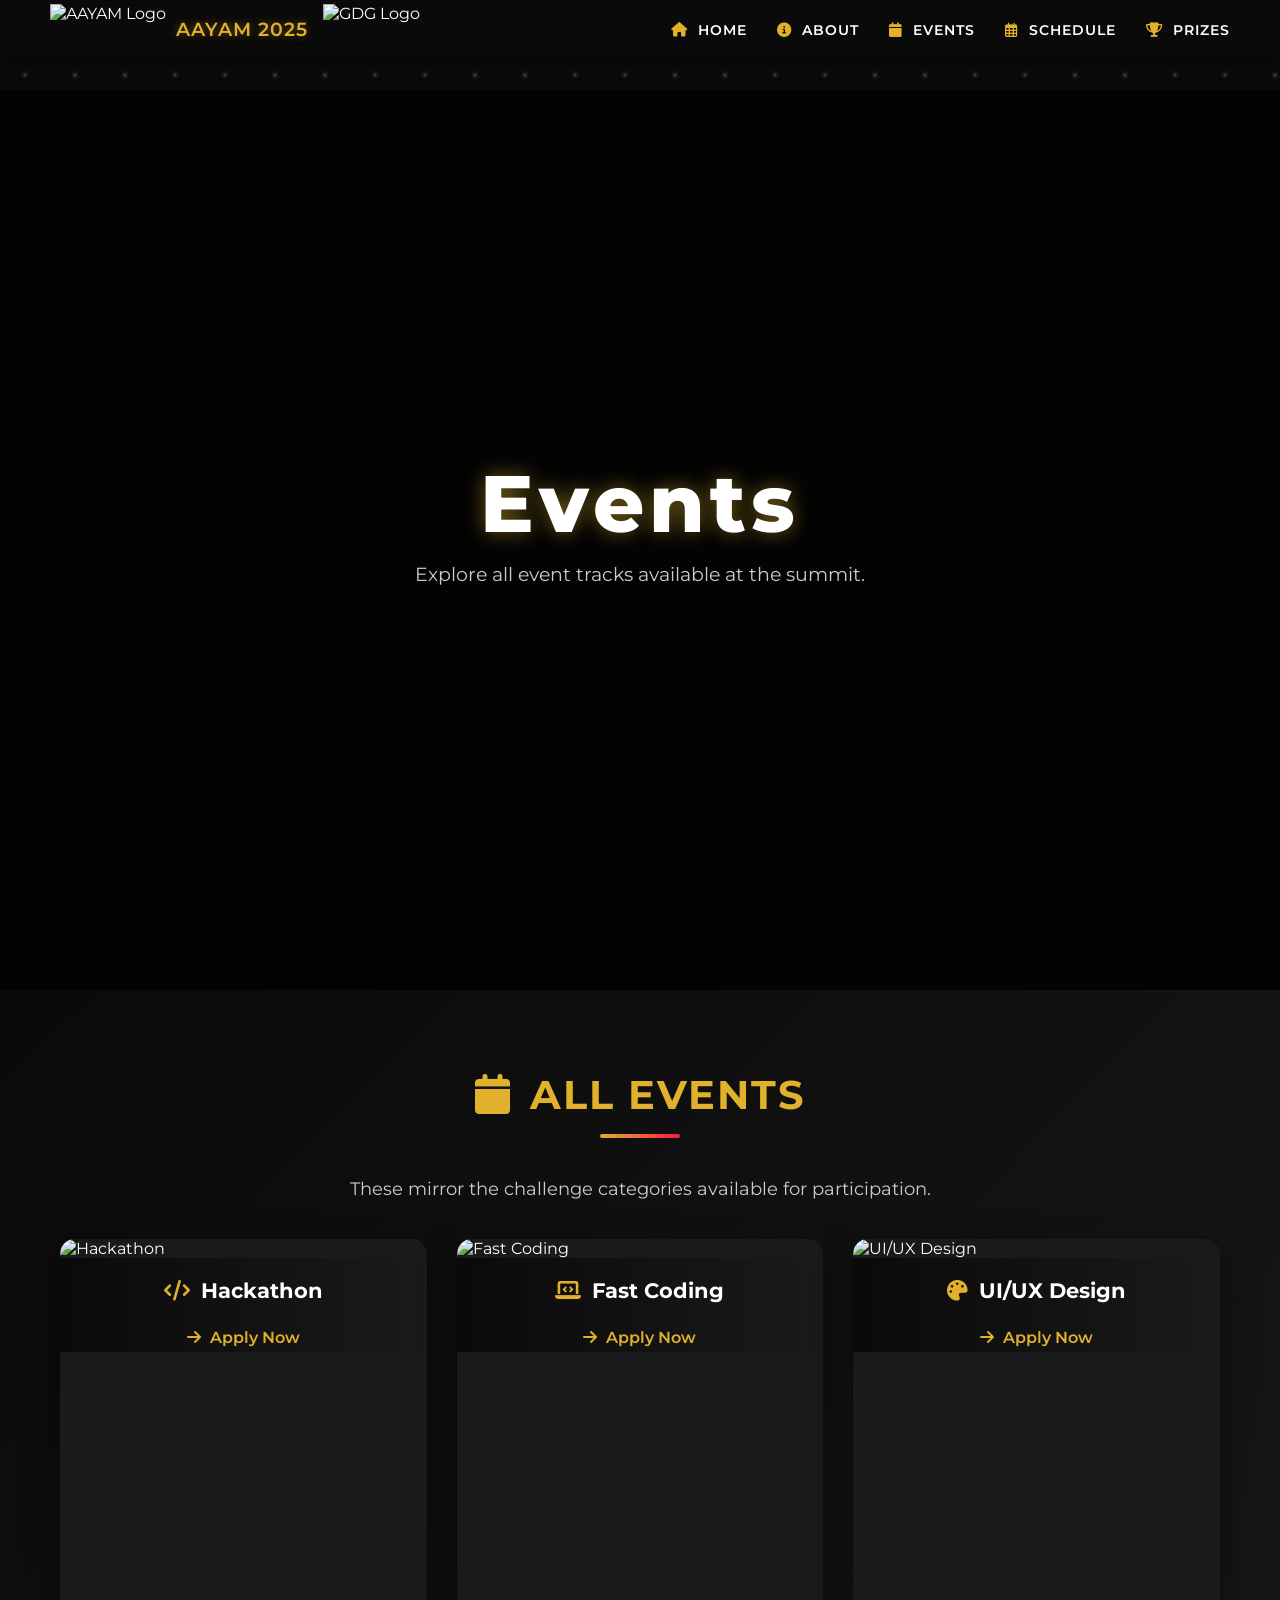
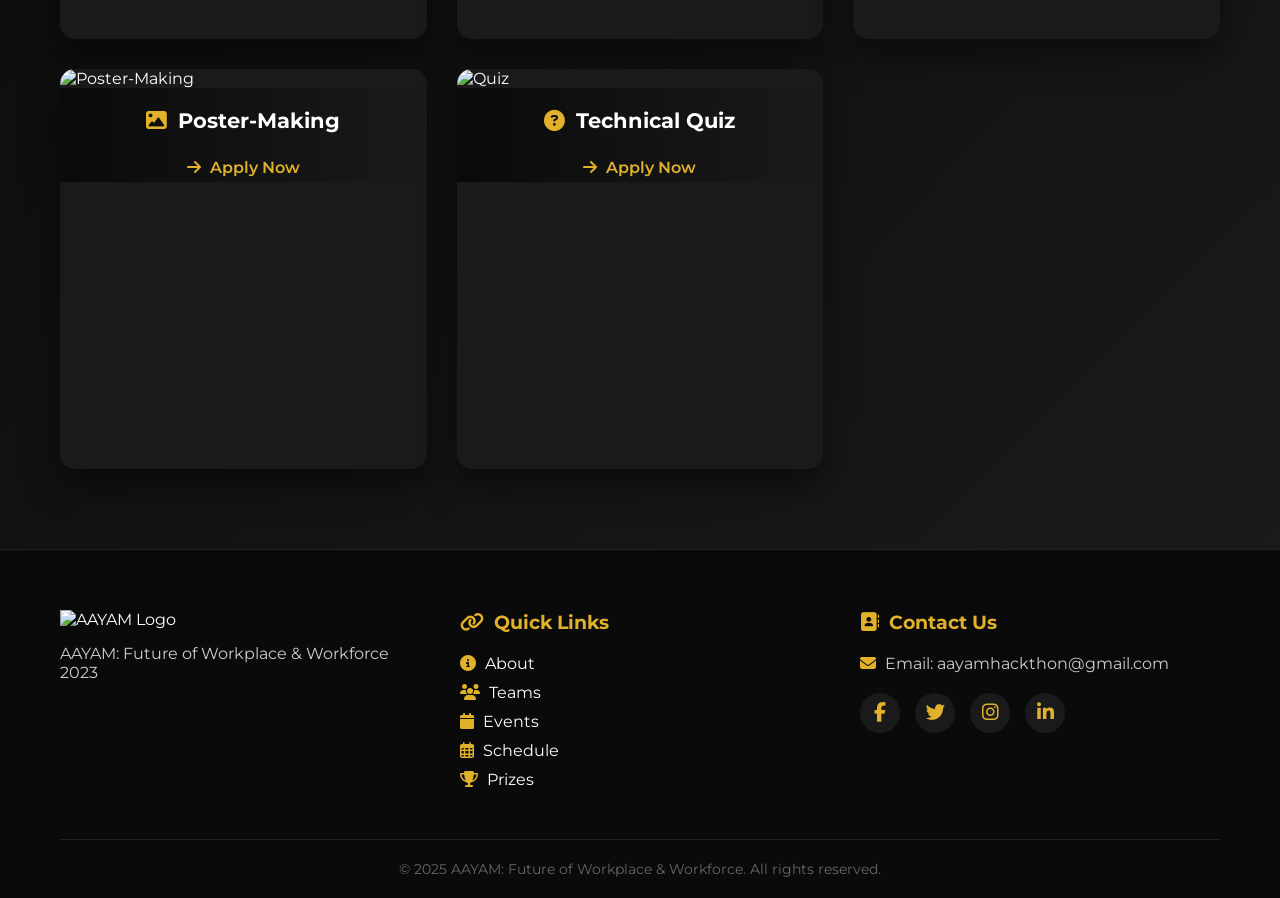
==== commit 6e06426a: "ch" ====
--- a/events.html
+++ b/events.html
@@ -146,6 +146,7 @@
                     <h3><i class="fas fa-address-book"></i> Contact Us</h3>
                     <p><i class="fas fa-envelope"></i> Email: aayamhackthon@gmail.com</p>
                     
+                    
                     <div class="social-icons">
                         <a href="#" class="social-icon"><i class="fab fa-facebook-f"></i></a>
                         <a href="#" class="social-icon"><i class="fab fa-twitter"></i></a>
--- a/styles.css
+++ b/styles.css
@@ -122,8 +122,13 @@
     display: flex;
     justify-content: space-between;
     align-items: center;
-    padding: 15px 50px;
-}
+    padding: 4px 50px;
+}
+
+/* Offset removed to let hero background sit flush under sticky header */
+body { padding-top: 0; }
+
+/* Removed old alert styles */
 
 /* Icon styling */
 i.fas, i.far, i.fab {
@@ -157,6 +162,9 @@
 nav ul li {
     margin-left: 30px;
 }
+
+/* Add a small top margin to the nav bar */
+header nav { margin-top: 0; }
 
 /* Mobile nav toggle */
 .nav-toggle {
@@ -210,7 +218,7 @@
 
 /* Hero Section */
 .hero {
-    height: 100vh;
+    min-height: 100vh;
     display: flex;
     align-items: center;
     justify-content: center;
@@ -336,10 +344,61 @@
 
 /* Ensure hero CTA is visible even if other elements animate */
 .hero .hero-content .cta-button { opacity: 1 !important; }
+.hero .hero-content .hero-alert { animation: fadeInUp 0.9s ease-out 0.8s forwards; opacity: 1 !important; }
 
 .cta-button:hover {
     transform: translateY(-5px);
     box-shadow: 0 15px 40px rgba(225, 177, 44, 0.4);
+}
+
+/* Hero inline alert */
+.hero-alert {
+    margin-top: 24px;
+    display: flex;
+    align-items: center;
+    justify-content: center;
+    gap: 18px;
+    padding: 10px 16px;
+    border-radius: 999px;
+    background: rgba(20,20,20,0.75);
+    border: 1px solid rgba(225,177,44,0.4);
+    box-shadow: 0 0 0 2px rgba(225,177,44,0.12);
+    font-size: 0.95rem;
+    width: auto;
+    margin-left: auto;
+    margin-right: auto;
+    animation: heroAlertGlow 3.2s ease-in-out 1.2s infinite;
+}
+.hero-alert .separator { opacity: 0.6; margin: 0 12px; }
+.hero-alert #hero-deadline-countdown { margin-left: 4px; letter-spacing: 0.5px; white-space: nowrap; }
+.hero-alert i { color: #e1b12c; }
+.hero-alert strong { color: #e1b12c; }
+
+@media (max-width: 480px) {
+    .hero-alert { font-size: 0.9rem; padding: 8px 14px; gap: 16px; margin-top: 18px; }
+}
+
+/* Hero alert animations */
+@keyframes heroAlertGlow {
+    0%   { box-shadow: 0 0 0 2px rgba(225,177,44,0.12), 0 8px 22px rgba(0,0,0,0.35); }
+    50%  { box-shadow: 0 0 0 3px rgba(225,177,44,0.22), 0 12px 28px rgba(0,0,0,0.45); }
+    100% { box-shadow: 0 0 0 2px rgba(225,177,44,0.12), 0 8px 22px rgba(0,0,0,0.35); }
+}
+
+.hero-alert i {
+    animation: bellRingSmall 1s ease-in-out 0.6s 2;
+}
+
+@keyframes bellRingSmall {
+    0% { transform: rotate(0deg); }
+    25% { transform: rotate(10deg); }
+    50% { transform: rotate(-8deg); }
+    75% { transform: rotate(4deg); }
+    100% { transform: rotate(0deg); }
+}
+
+@media (prefers-reduced-motion: reduce) {
+    .hero-alert, .hero-alert i { animation: none !important; }
 }
 
 /* About Section */
@@ -895,13 +954,9 @@
 
 /* Responsive Styles */
 @media (max-width: 1024px) {
-    .hero h1 {
-        font-size: 4rem;
-    }
-    
-    .hero h2 {
-        font-size: 1.8rem;
-    }
+    .hero h1 { font-size: 3.6rem; }
+    
+    .hero h2 { font-size: 1.7rem; }
     
     .about-content {
         flex-direction: column;
@@ -918,10 +973,7 @@
 }
 
 @media (max-width: 768px) {
-    header {
-        padding: 12px 20px;
-        flex-direction: row;
-    }
+    header { padding: 8px 16px; flex-direction: row; }
     .nav-toggle { display: block; }
     nav {
         position: absolute;
@@ -945,17 +997,13 @@
         justify-content: flex-start;
         padding: 12px 16px;
     }
-    nav ul li { margin: 6px 0; }
-    nav ul li a { display: block; padding: 10px 8px; }
-    
-    .hero h1 {
-        font-size: 3rem;
-    }
-    
-    .hero h2 {
-        font-size: 1.5rem;
-        letter-spacing: 5px;
-    }
+    nav ul li { margin: 4px 0; }
+    nav ul li a { display: block; padding: 12px 10px; font-size: 1rem; }
+    
+    .hero { min-height: 72vh; }
+    .hero h1 { font-size: 2.6rem; }
+    
+    .hero h2 { font-size: 1.3rem; letter-spacing: 4px; }
     
     .timeline:before {
         left: 30px;
@@ -965,10 +1013,7 @@
         left: 30px;
     }
     
-    .timeline-content {
-        width: calc(100% - 80px);
-        margin-left: 80px !important;
-    }
+    .timeline-content { width: calc(100% - 80px); margin-left: 80px !important; }
     
     .timeline-item:nth-child(odd) .timeline-content:before,
     .timeline-item:nth-child(even) .timeline-content:before {
@@ -979,14 +1024,9 @@
 }
 
 @media (max-width: 480px) {
-    .hero h1 {
-        font-size: 2.5rem;
-    }
-    
-    .hero h2 {
-        font-size: 1.2rem;
-        letter-spacing: 3px;
-    }
+    .hero h1 { font-size: 2.3rem; }
+    
+    .hero h2 { font-size: 1.1rem; letter-spacing: 3px; }
     
     .cta-button {
         padding: 12px 30px;
@@ -997,10 +1037,8 @@
         font-size: 2rem;
     }
     
-    .register-form {
-        padding: 20px;
-    }
-    .team-card { height: 340px; }
+    .register-form { padding: 20px; }
+    .team-card { height: 320px; }
 }
 .card-btn {
             display: inline-block;
@@ -1117,3 +1155,164 @@
     color: #ddd;
 }
 
+/* Topic Button and Modal Styles */
+.topic-btn {
+    display: inline-block;
+    padding: 15px 30px;
+    font-size: 1.1rem;
+    font-weight: 600;
+    text-transform: uppercase;
+    letter-spacing: 1px;
+    color: #fff;
+    background: linear-gradient(90deg, #e1b12c, #ff1744);
+    border: none;
+    border-radius: 50px;
+    cursor: pointer;
+    transition: all 0.3s ease;
+    box-shadow: 0 8px 25px rgba(225, 177, 44, 0.3);
+    font-family: 'Montserrat', sans-serif;
+}
+
+.topic-btn:hover {
+    transform: translateY(-3px);
+    box-shadow: 0 12px 35px rgba(225, 177, 44, 0.4);
+}
+
+.topic-btn i {
+    margin-right: 8px;
+    color: #fff;
+}
+
+/* Modal Styles */
+.modal {
+    display: none;
+    position: fixed;
+    z-index: 2000;
+    left: 0;
+    top: 0;
+    width: 100%;
+    height: 100%;
+    background-color: rgba(0, 0, 0, 0.8);
+    backdrop-filter: blur(5px);
+}
+
+.modal-content {
+    background: linear-gradient(135deg, #1a1a1a, #0a0a0a);
+    margin: 5% auto;
+    padding: 0;
+    border-radius: 15px;
+    width: 90%;
+    max-width: 600px;
+    box-shadow: 0 20px 60px rgba(0, 0, 0, 0.5);
+    animation: modalSlideIn 0.3s ease-out;
+    border: 1px solid #333;
+}
+
+@keyframes modalSlideIn {
+    from {
+        opacity: 0;
+        transform: translateY(-50px);
+    }
+    to {
+        opacity: 1;
+        transform: translateY(0);
+    }
+}
+
+.modal-content h2 {
+    background: linear-gradient(90deg, #e1b12c, #ff1744);
+    color: #fff;
+    margin: 0;
+    padding: 25px 30px;
+    border-radius: 15px 15px 0 0;
+    font-size: 1.8rem;
+    text-align: center;
+}
+
+.modal-content h2:after {
+    display: none;
+}
+
+.modal-body {
+    padding: 30px;
+    max-height: 400px;
+    overflow-y: auto;
+    scrollbar-width: thin;
+    scrollbar-color: #e1b12c #333;
+}
+
+.modal-body::-webkit-scrollbar {
+    width: 8px;
+}
+
+.modal-body::-webkit-scrollbar-track {
+    background: #333;
+    border-radius: 4px;
+}
+
+.modal-body::-webkit-scrollbar-thumb {
+    background: #e1b12c;
+    border-radius: 4px;
+}
+
+.modal-body::-webkit-scrollbar-thumb:hover {
+    background: #ff1744;
+}
+
+.modal-body ul {
+    list-style: disc;
+    margin-left: 20px;
+    margin-bottom: 20px;
+}
+
+.modal-body ul li {
+    margin-bottom: 10px;
+    color: #ddd;
+    font-size: 1.1rem;
+}
+
+.modal-body p {
+    line-height: 1.6;
+    color: #ccc;
+    font-size: 1rem;
+}
+
+.close {
+    color: #aaa;
+    float: right;
+    font-size: 28px;
+    font-weight: bold;
+    position: absolute;
+    right: 20px;
+    top: 20px;
+    cursor: pointer;
+    transition: color 0.3s ease;
+}
+
+.close:hover,
+.close:focus {
+    color: #e1b12c;
+}
+
+/* Responsive Modal */
+@media (max-width: 768px) {
+    .modal-content {
+        width: 95%;
+        margin: 10% auto;
+    }
+    
+    .modal-content h2 {
+        font-size: 1.5rem;
+        padding: 20px 25px;
+    }
+    
+    .modal-body {
+        padding: 25px;
+    }
+    
+    .topic-btn {
+        padding: 12px 25px;
+        font-size: 1rem;
+    }
+}
+
